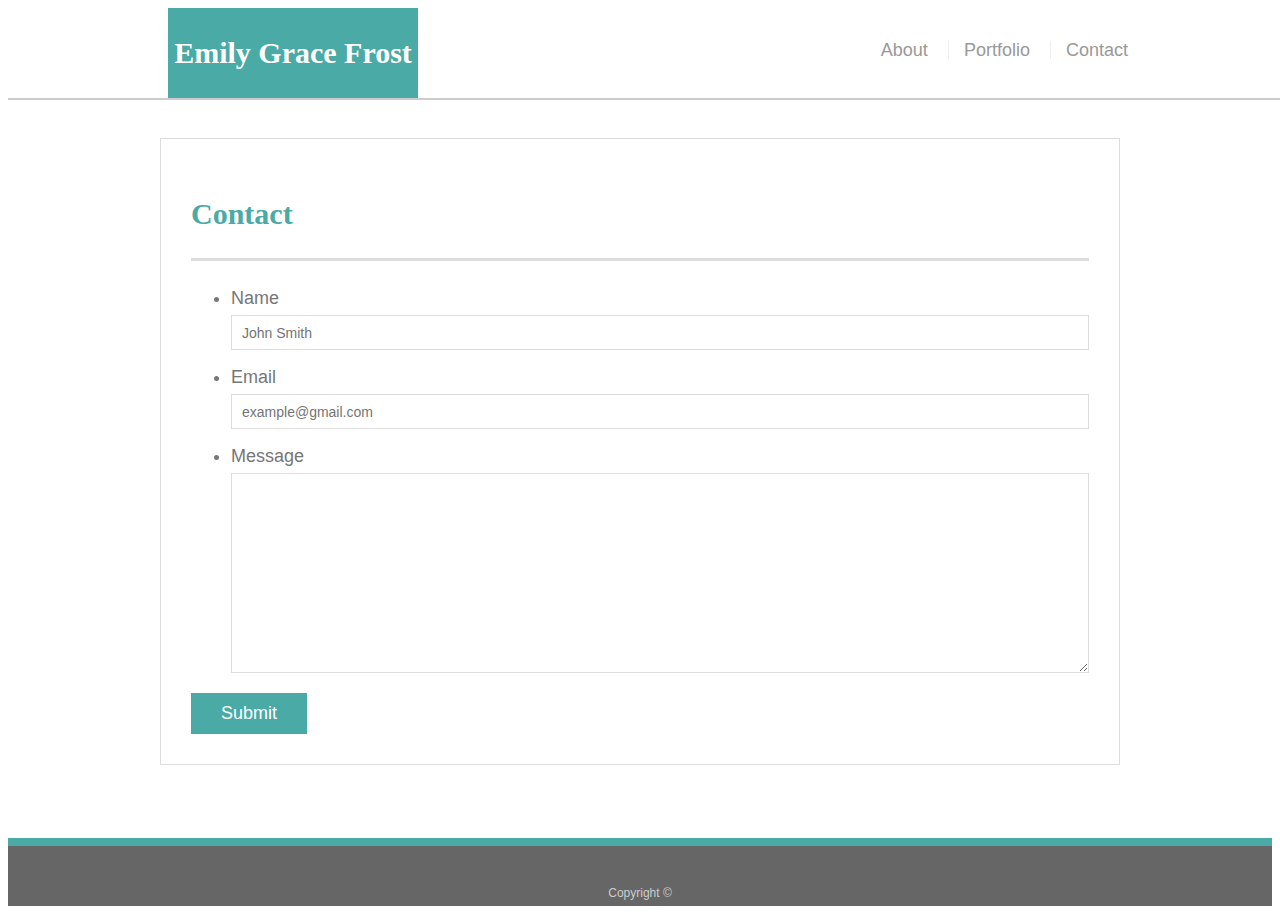
==== contact.html @ 1f9972cb "basic html and css to start" ====
<!doctype html>
<html lang="en-us">

<head>
  <meta charset="UTF-8">
  <title>Contact | Emily Grace Frost </title>
  <meta name="viewport" content="width=device-width, initial-scale=1.0">
  <link rel="stylesheet" type="text/css" href="style.css">
</head>

<body>

  <header id="masthead">
    <div class="container">
      <a href="index.html" id="logo">Emily Grace Frost</a>
      <nav>
        <a href="index.html">About</a>
        <a href="portfolio.html">Portfolio</a>
        <a href="contact.html">Contact</a>
      </nav>
    </div>
  </header>

  <div id="main-container" class="container">
    <section class="main-section">
      <h1>Contact</h1>

      <form id="contact-form">
        <ul>
          <li>
            <label for="name">Name</label>
            <input type="text" id="name" name="name" placeholder="John Smith" required="required">
          </li>
          <li>
            <label for="email">Email</label>
            <input type="email" id="email" name="email" placeholder="example@gmail.com" required="required">
          </li>
          <li>
            <label for="message">Message</label>
            <textarea id="message" name="message" required="required"></textarea>
          </li>
        </ul>
        <input type="submit">
      </form>

    </section>

  </div>

  <footer>
    <div class="container">
      Copyright &copy; 
    </div>
  </footer>
</body>

</html>
---- style.css ----
body {
  font-family: Arial, "Helvetica Neue", Helvetica, sans-serif;
  font-size: 18px;
  line-height: 34px;
  color: #777777;
  background: url("../images/concrete_seamless.png");
}

* {
  box-sizing: border-box;
}

/* general */

.container {
  width: 100%;
  max-width: 960px;
  margin: 0 auto;
  clear: both;
}

h1,
h2,
h3,
p {
  margin-bottom: 20px;
}

p:last-child {
  margin-bottom: 0;
}

h1,
h2,
h3 {
  font-family: Georgia, Times, "Times New Roman", serif;
  font-weight: 700;
  color: #4aaaa5;
}

h1 {
  padding-bottom: 20px;
  font-size: 30px;
  line-height: 49px;
  border-bottom: 3px solid #dddddd;
}

h2,
h3 {
  font-size: 22px;
}

/* header */

#masthead {
  position: fixed;
  z-index: 99;
  width: 100%;
  margin: 0 0 30px;
  overflow: auto;
  color: #ffffff;
  background: #ffffff;
  border-bottom: 2px solid #cccccc;
}

#logo {
  float: left;
  width: 250px;
  height: 90px;
  font-family: Georgia, Times, "Times New Roman", serif;
  font-size: 30px;
  font-weight: 700;
  line-height: 90px;
  color: #ffffff;
  text-align: center;
  text-decoration: none;
  background: #4aaaa5;
}

nav {
  float: right;
  margin-top: 25px;
}

nav a {
  display: inline-block;
  padding-left: 15px;
  margin-left: 15px;
  line-height: 18px;
  color: #999;
  text-decoration: none;
  border-left: 1px solid #efefef;
}

nav a:first-child {
  border-left: 0 none;
}

/* footer */

footer {
  padding: 30px 0;
  clear: both;
  font-size: 12px;
  color: #ffffff;
  color: #cccccc;
  text-align: center;
  background: #666666;
  border-top: 8px solid #4aaaa5;
  height: 50px;
}

h3, h2 {
  padding-bottom: 20px;
  margin-bottom: 15px;
  line-height: 22px;
  border-bottom: 2px solid #eeeeee;
}

/* main */

#main-container {
  padding-top: 130px;
  min-height: calc(100vh - 70px);
}

.main-section {
  float: left;
  width: 100%;
  max-width: 960px;
  padding: 30px;
  margin: 0 0 40px;
  background: #ffffff;
  border: 1px solid #dddddd;
}

/* portfolio page */

.work {
  position: relative;
  float: left;
  width: 274px;
  margin: 20px 0 25px;
  overflow: auto;
}

.work:nth-child(even) {
  margin-right: 40px;
}

.work img {
  width: 100%;
  border: 0 none;
  opacity: 0.8;
}

.work h3 {
  position: absolute;
  bottom: 20px;
  width: 100%;
  padding: 15px;
  margin-bottom: 0;
  font-weight: 300;
  line-height: 30px;
  color: #ffffff;
  text-align: center;
  background: #4aaaa5;
  border-bottom: 0;
}

.auth-image {
  float: left;
  width: 200px;
  height: auto;
  margin-top: 10px;
  margin-right: 25px;
}

/* contact page */

#contact-form ul {
  margin-bottom: 20px;
}

#contact-form li {
  margin-bottom: 10px;
}

label,
input[type=text],
input[type=email],
textarea {
  display: block;
  width: 100%;
}

input[type=text],
input[type=email],
textarea {
  height: 35px;
  padding: 0 10px;
  font-size: 14px;
  border: 1px solid #dddddd;
}

textarea {
  height: 200px;
}

input[type=submit] {
  padding: 10px 30px;
  font-size: 18px;
  color: #ffffff;
  cursor: pointer;
  background: #4aaaa5;
  border: 0 none;
}
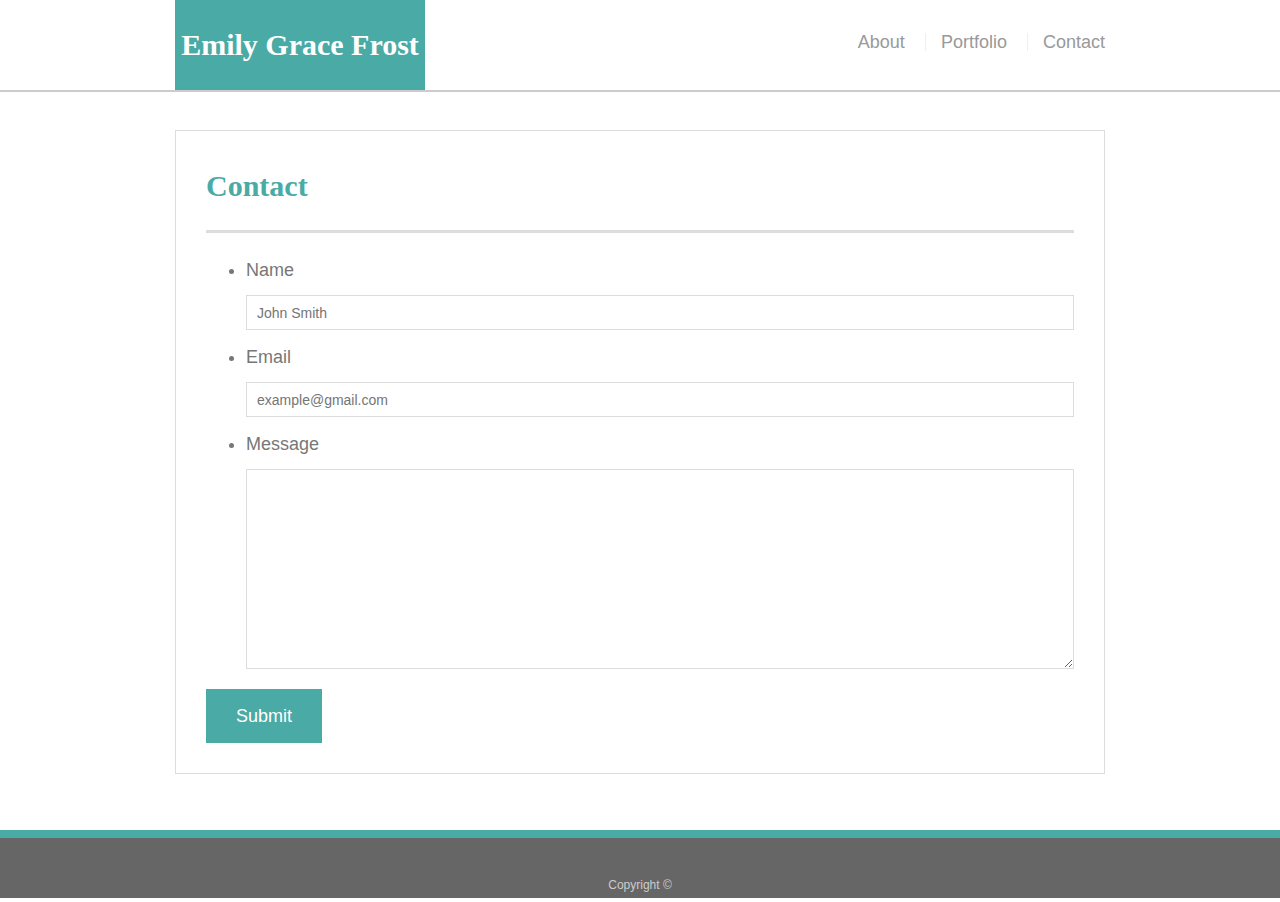
==== commit 19e51bc5: "added portfolio rows and cols" ====
--- a/contact.html
+++ b/contact.html
@@ -5,6 +5,7 @@
   <meta charset="UTF-8">
   <title>Contact | Emily Grace Frost </title>
   <meta name="viewport" content="width=device-width, initial-scale=1.0">
+  <link rel="stylesheet" href="https://stackpath.bootstrapcdn.com/bootstrap/4.3.1/css/bootstrap.min.css" integrity="sha384-ggOyR0iXCbMQv3Xipma34MD+dH/1fQ784/j6cY/iJTQUOhcWr7x9JvoRxT2MZw1T" crossorigin="anonymous">
   <link rel="stylesheet" type="text/css" href="style.css">
 </head>
 
@@ -52,6 +53,9 @@
       Copyright &copy; 
     </div>
   </footer>
+  <script src="https://code.jquery.com/jquery-3.3.1.slim.min.js" integrity="sha384-q8i/X+965DzO0rT7abK41JStQIAqVgRVzpbzo5smXKp4YfRvH+8abtTE1Pi6jizo" crossorigin="anonymous"></script>
+<script src="https://cdnjs.cloudflare.com/ajax/libs/popper.js/1.14.7/umd/popper.min.js" integrity="sha384-UO2eT0CpHqdSJQ6hJty5KVphtPhzWj9WO1clHTMGa3JDZwrnQq4sF86dIHNDz0W1" crossorigin="anonymous"></script>
+<script src="https://stackpath.bootstrapcdn.com/bootstrap/4.3.1/js/bootstrap.min.js" integrity="sha384-JjSmVgyd0p3pXB1rRibZUAYoIIy6OrQ6VrjIEaFf/nJGzIxFDsf4x0xIM+B07jRM" crossorigin="anonymous"></script>
 </body>
 
 </html>
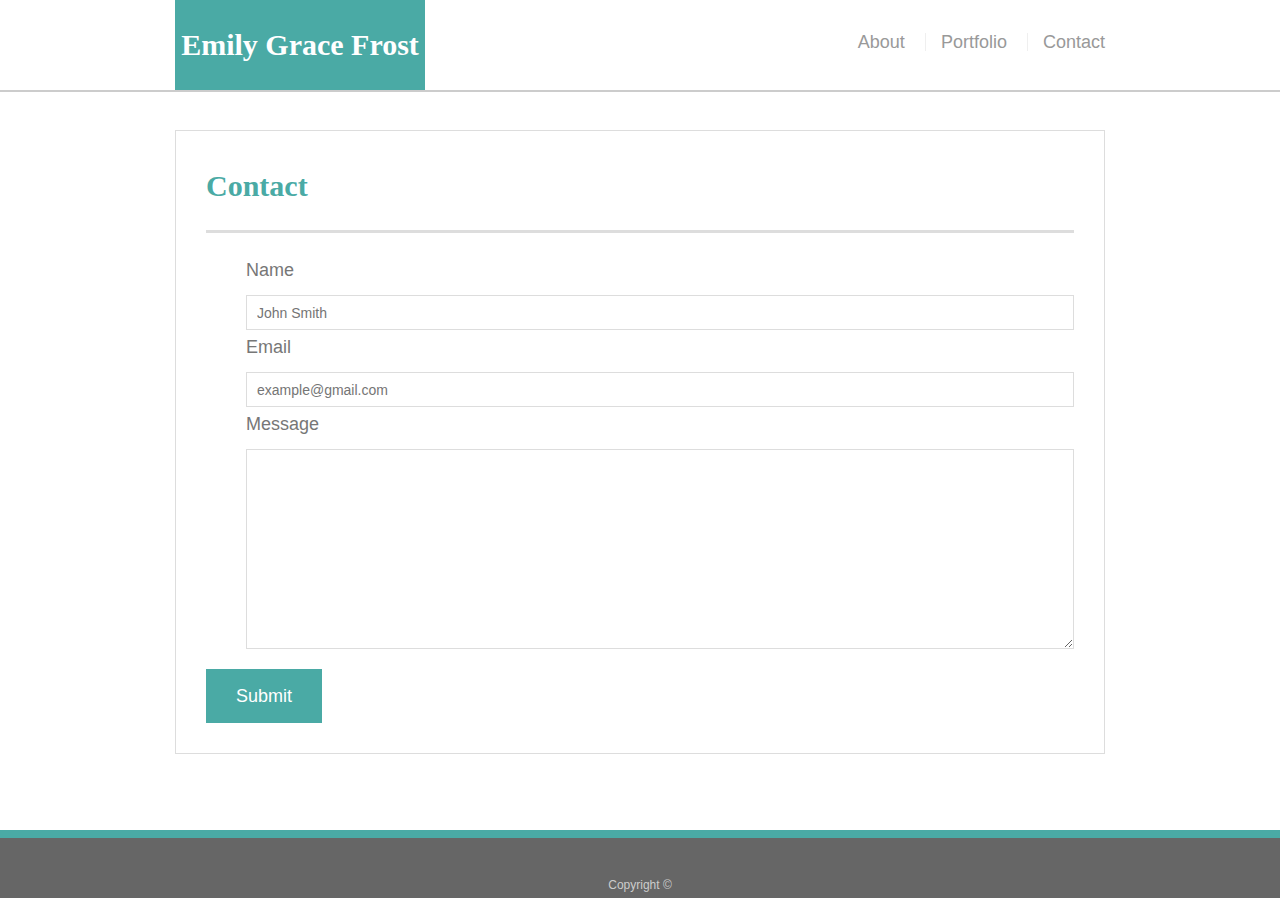
==== commit ab746301: "recreated portfolio spelled correctly put rows and columns in both index and portfolio" ====
--- a/contact.html
+++ b/contact.html
@@ -6,7 +6,7 @@
   <title>Contact | Emily Grace Frost </title>
   <meta name="viewport" content="width=device-width, initial-scale=1.0">
   <link rel="stylesheet" href="https://stackpath.bootstrapcdn.com/bootstrap/4.3.1/css/bootstrap.min.css" integrity="sha384-ggOyR0iXCbMQv3Xipma34MD+dH/1fQ784/j6cY/iJTQUOhcWr7x9JvoRxT2MZw1T" crossorigin="anonymous">
-  <link rel="stylesheet" type="text/css" href="style.css">
+  <link rel="stylesheet" type="text/css" href="assets/style.css">
 </head>
 
 <body>
@@ -28,18 +28,14 @@
 
       <form id="contact-form">
         <ul>
-          <li>
             <label for="name">Name</label>
             <input type="text" id="name" name="name" placeholder="John Smith" required="required">
-          </li>
-          <li>
+         
             <label for="email">Email</label>
             <input type="email" id="email" name="email" placeholder="example@gmail.com" required="required">
-          </li>
-          <li>
+          
             <label for="message">Message</label>
             <textarea id="message" name="message" required="required"></textarea>
-          </li>
         </ul>
         <input type="submit">
       </form>
--- a/assets/style.css
+++ b/assets/style.css
@@ -0,0 +1,217 @@
+body {
+  font-family: Arial, "Helvetica Neue", Helvetica, sans-serif;
+  font-size: 18px;
+  line-height: 34px;
+  color: #777777;
+  background: url("../images/concrete_seamless.png");
+}
+
+* {
+  box-sizing: border-box;
+}
+
+/* general */
+
+.container {
+  width: 100%;
+  max-width: 960px;
+  margin: 0 auto;
+  clear: both;
+}
+
+h1,
+h2,
+h3,
+p {
+  margin-bottom: 20px;
+}
+
+p:last-child {
+  margin-bottom: 0;
+}
+
+h1,
+h2,
+h3 {
+  font-family: Georgia, Times, "Times New Roman", serif;
+  font-weight: 700;
+  color: #4aaaa5;
+}
+
+h1 {
+  padding-bottom: 20px;
+  font-size: 30px;
+  line-height: 49px;
+  border-bottom: 3px solid #dddddd;
+}
+
+h2,
+h3 {
+  font-size: 22px;
+}
+
+/* header */
+
+#masthead {
+  position: fixed;
+  z-index: 99;
+  width: 100%;
+  margin: 0 0 30px;
+  overflow: auto;
+  color: #ffffff;
+  background: #ffffff;
+  border-bottom: 2px solid #cccccc;
+}
+
+#logo {
+  float: left;
+  width: 250px;
+  height: 90px;
+  font-family: Georgia, Times, "Times New Roman", serif;
+  font-size: 30px;
+  font-weight: 700;
+  line-height: 90px;
+  color: #ffffff;
+  text-align: center;
+  text-decoration: none;
+  background: #4aaaa5;
+}
+
+nav {
+  float: right;
+  margin-top: 25px;
+}
+
+nav a {
+  display: inline-block;
+  padding-left: 15px;
+  margin-left: 15px;
+  line-height: 18px;
+  color: #999;
+  text-decoration: none;
+  border-left: 1px solid #efefef;
+}
+
+nav a:first-child {
+  border-left: 0 none;
+}
+
+/* footer */
+
+footer {
+  padding: 30px 0;
+  clear: both;
+  font-size: 12px;
+  color: #ffffff;
+  color: #cccccc;
+  text-align: center;
+  background: #666666;
+  border-top: 8px solid #4aaaa5;
+  height: 50px;
+}
+
+h3, h2 {
+  padding-bottom: 20px;
+  margin-bottom: 15px;
+  line-height: 22px;
+  border-bottom: 2px solid #eeeeee;
+}
+
+/* main */
+
+#main-container {
+  padding-top: 130px;
+  min-height: calc(100vh - 70px);
+}
+
+.main-section {
+  float: left;
+  width: 100%;
+  max-width: 960px;
+  padding: 30px;
+  margin: 0 0 40px;
+  background: #ffffff;
+  border: 1px solid #dddddd;
+}
+
+/* portfolio page */
+
+.work {
+  position: relative;
+  float: left;
+  width: 274px;
+  margin: 20px 0 25px;
+  overflow: auto;
+}
+
+.work:nth-child(even) {
+  margin-right: 40px;
+}
+
+.work img {
+  width: 100%;
+  border: 0 none;
+  opacity: 0.8;
+}
+
+.work h3 {
+  position: absolute;
+  bottom: 20px;
+  width: 100%;
+  padding: 15px;
+  margin-bottom: 0;
+  font-weight: 300;
+  line-height: 30px;
+  color: #ffffff;
+  text-align: center;
+  background: #4aaaa5;
+  border-bottom: 0;
+}
+
+.auth-image {
+  float: left;
+  width: 200px;
+  height: auto;
+  margin-top: 10px;
+  margin-right: 25px;
+}
+
+/* contact page */
+
+#contact-form ul {
+  margin-bottom: 20px;
+}
+
+#contact-form li {
+  margin-bottom: 10px;
+}
+
+label,
+input[type=text],
+input[type=email],
+textarea {
+  display: block;
+  width: 100%;
+}
+
+input[type=text],
+input[type=email],
+textarea {
+  height: 35px;
+  padding: 0 10px;
+  font-size: 14px;
+  border: 1px solid #dddddd;
+}
+
+textarea {
+  height: 200px;
+}
+
+input[type=submit] {
+  padding: 10px 30px;
+  font-size: 18px;
+  color: #ffffff;
+  cursor: pointer;
+  background: #4aaaa5;
+  border: 0 none;
+}
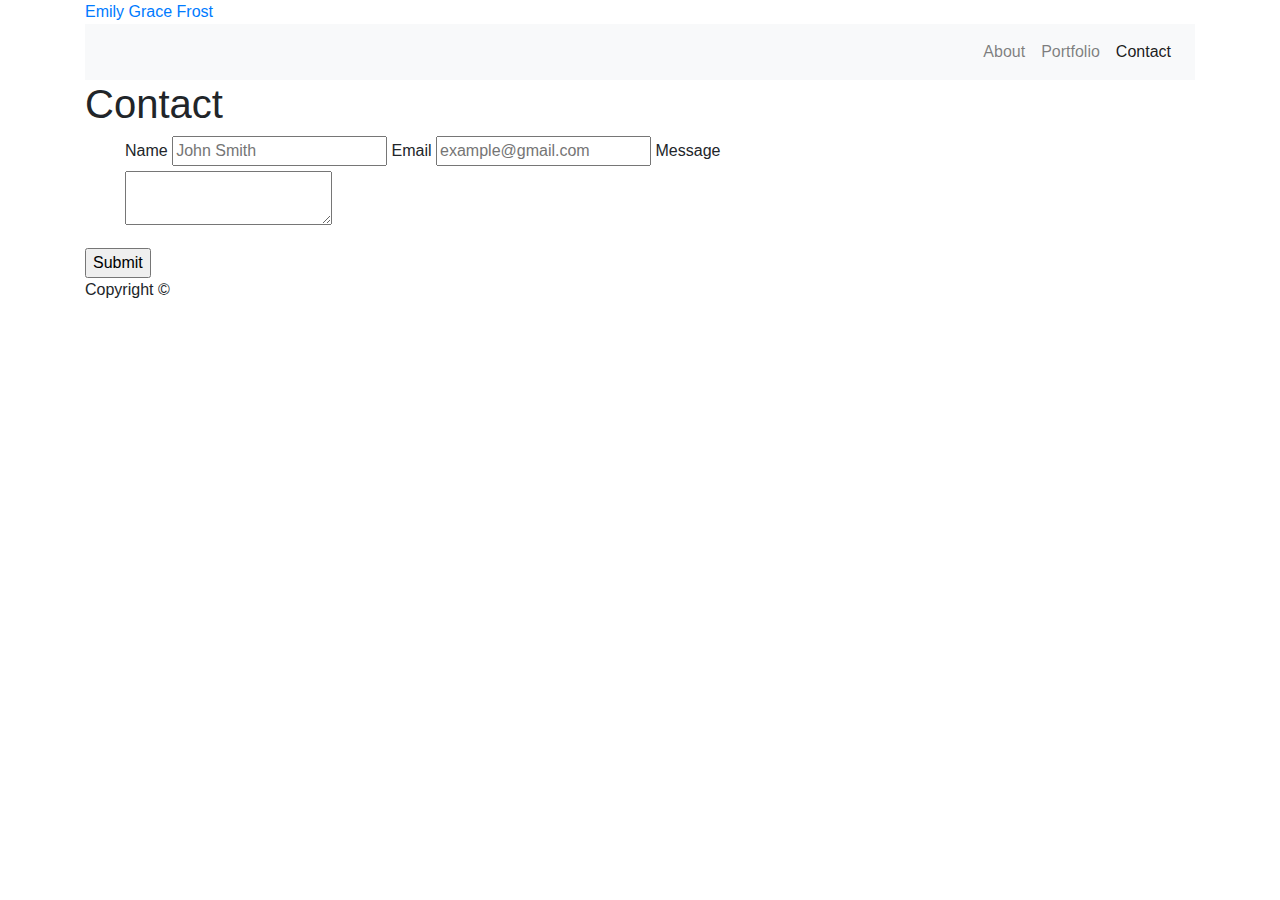
==== commit 657e92dc: "added just-right nav bar and initial rows and columns site wide" ====
--- a/contact.html
+++ b/contact.html
@@ -5,8 +5,10 @@
   <meta charset="UTF-8">
   <title>Contact | Emily Grace Frost </title>
   <meta name="viewport" content="width=device-width, initial-scale=1.0">
-  <link rel="stylesheet" href="https://stackpath.bootstrapcdn.com/bootstrap/4.3.1/css/bootstrap.min.css" integrity="sha384-ggOyR0iXCbMQv3Xipma34MD+dH/1fQ784/j6cY/iJTQUOhcWr7x9JvoRxT2MZw1T" crossorigin="anonymous">
-  <link rel="stylesheet" type="text/css" href="assets/style.css">
+  <link rel="stylesheet" href="https://stackpath.bootstrapcdn.com/bootstrap/4.3.1/css/bootstrap.min.css"
+    integrity="sha384-ggOyR0iXCbMQv3Xipma34MD+dH/1fQ784/j6cY/iJTQUOhcWr7x9JvoRxT2MZw1T" crossorigin="anonymous">
+    <link rel="stylesheet" type="text/css" href="assets/style.css">
+    
 </head>
 
 <body>
@@ -14,44 +16,65 @@
   <header id="masthead">
     <div class="container">
       <a href="index.html" id="logo">Emily Grace Frost</a>
-      <nav>
-        <a href="index.html">About</a>
-        <a href="portfolio.html">Portfolio</a>
-        <a href="contact.html">Contact</a>
+      <nav class="navbar navbar-expand-sm navbar-light bg-light">
+        <button class="navbar-toggler" type="button" data-toggle="collapse" data-target="#navbarNavAltMarkup"
+          aria-controls="navbarNavAltMarkup" aria-expanded="false" aria-label="Toggle navigation">
+          <span class="navbar-toggler-icon"></span>
+        </button>
+        <div class="collapse navbar-collapse" id="navbarNavAltMarkup">
+          <div class="navbar-nav">
+            <a class="nav-item nav-link" href="index.html">About</a>
+            <a class="nav-item nav-link" href="portfolio.html">Portfolio</a>
+            <a class="nav-item nav-link active" href="contact.html">Contact<span class="sr-only">(current)</span></a>
+          </div>
+        </div>
       </nav>
     </div>
   </header>
 
   <div id="main-container" class="container">
-    <section class="main-section">
-      <h1>Contact</h1>
+    <div class="row">
+      <section class="main-section col-md-10 col-12">
+        <div class="row">
+          <div class="col-md-12">
+            <h1>Contact</h1>
+          </div>
+        </div>
+        <div class="row">
+          <div class="col-md-10 col-12">
+            <form id="contact-form">
+              <ul>
+                <label for="name">Name</label>
+                <input type="text" id="name" name="name" placeholder="John Smith" required="required">
 
-      <form id="contact-form">
-        <ul>
-            <label for="name">Name</label>
-            <input type="text" id="name" name="name" placeholder="John Smith" required="required">
-         
-            <label for="email">Email</label>
-            <input type="email" id="email" name="email" placeholder="example@gmail.com" required="required">
-          
-            <label for="message">Message</label>
-            <textarea id="message" name="message" required="required"></textarea>
-        </ul>
-        <input type="submit">
-      </form>
+                <label for="email">Email</label>
+                <input type="email" id="email" name="email" placeholder="example@gmail.com" required="required">
 
-    </section>
-
+                <label for="message">Message</label>
+                <textarea id="message" name="message" required="required"></textarea>
+              </ul>
+              <input type="submit">
+            </form>
+          </div>
+        </div>
+      </section>
+    </div>
   </div>
 
   <footer>
     <div class="container">
-      Copyright &copy; 
+      Copyright &copy;
     </div>
   </footer>
-  <script src="https://code.jquery.com/jquery-3.3.1.slim.min.js" integrity="sha384-q8i/X+965DzO0rT7abK41JStQIAqVgRVzpbzo5smXKp4YfRvH+8abtTE1Pi6jizo" crossorigin="anonymous"></script>
-<script src="https://cdnjs.cloudflare.com/ajax/libs/popper.js/1.14.7/umd/popper.min.js" integrity="sha384-UO2eT0CpHqdSJQ6hJty5KVphtPhzWj9WO1clHTMGa3JDZwrnQq4sF86dIHNDz0W1" crossorigin="anonymous"></script>
-<script src="https://stackpath.bootstrapcdn.com/bootstrap/4.3.1/js/bootstrap.min.js" integrity="sha384-JjSmVgyd0p3pXB1rRibZUAYoIIy6OrQ6VrjIEaFf/nJGzIxFDsf4x0xIM+B07jRM" crossorigin="anonymous"></script>
+  <script src="https://code.jquery.com/jquery-3.3.1.slim.min.js"
+    integrity="sha384-q8i/X+965DzO0rT7abK41JStQIAqVgRVzpbzo5smXKp4YfRvH+8abtTE1Pi6jizo"
+    crossorigin="anonymous"></script>
+  <script src="https://cdnjs.cloudflare.com/ajax/libs/popper.js/1.14.7/umd/popper.min.js"
+    integrity="sha384-UO2eT0CpHqdSJQ6hJty5KVphtPhzWj9WO1clHTMGa3JDZwrnQq4sF86dIHNDz0W1"
+    crossorigin="anonymous"></script>
+  <script src="https://stackpath.bootstrapcdn.com/bootstrap/4.3.1/js/bootstrap.min.js"
+    integrity="sha384-JjSmVgyd0p3pXB1rRibZUAYoIIy6OrQ6VrjIEaFf/nJGzIxFDsf4x0xIM+B07jRM"
+    crossorigin="anonymous"></script>
 </body>
 
-</html>
+</html>--- a/assets/style.css
+++ b/assets/style.css
@@ -1,4 +1,39 @@
-body {
+
+
+
+
+.navbar-nav {
+  margin-left: auto;
+}
+
+.navbar-toggler {
+  margin-left: auto;
+}
+
+
+
+
+
+
+
+
+
+
+
+
+
+
+
+
+
+
+
+
+
+
+
+
+/* body {
   font-family: Arial, "Helvetica Neue", Helvetica, sans-serif;
   font-size: 18px;
   line-height: 34px;
@@ -11,7 +46,7 @@
 }
 
 /* general */
-
+/* 
 .container {
   width: 100%;
   max-width: 960px;
@@ -51,7 +86,7 @@
 }
 
 /* header */
-
+/* 
 #masthead {
   position: fixed;
   z-index: 99;
@@ -94,10 +129,10 @@
 
 nav a:first-child {
   border-left: 0 none;
-}
+} */
 
 /* footer */
-
+/* 
 footer {
   padding: 30px 0;
   clear: both;
@@ -115,11 +150,11 @@
   margin-bottom: 15px;
   line-height: 22px;
   border-bottom: 2px solid #eeeeee;
-}
+} */
 
 /* main */
 
-#main-container {
+/* #main-container {
   padding-top: 130px;
   min-height: calc(100vh - 70px);
 }
@@ -132,10 +167,10 @@
   margin: 0 0 40px;
   background: #ffffff;
   border: 1px solid #dddddd;
-}
+} */
 
 /* portfolio page */
-
+/* 
 .work {
   position: relative;
   float: left;
@@ -166,18 +201,18 @@
   text-align: center;
   background: #4aaaa5;
   border-bottom: 0;
-}
-
+} */
+/* 
 .auth-image {
   float: left;
   width: 200px;
   height: auto;
   margin-top: 10px;
   margin-right: 25px;
-}
+} */
 
 /* contact page */
-
+/* 
 #contact-form ul {
   margin-bottom: 20px;
 }
@@ -201,8 +236,8 @@
   padding: 0 10px;
   font-size: 14px;
   border: 1px solid #dddddd;
-}
-
+} */
+/* 
 textarea {
   height: 200px;
 }
@@ -214,4 +249,4 @@
   cursor: pointer;
   background: #4aaaa5;
   border: 0 none;
-}
+} */ 
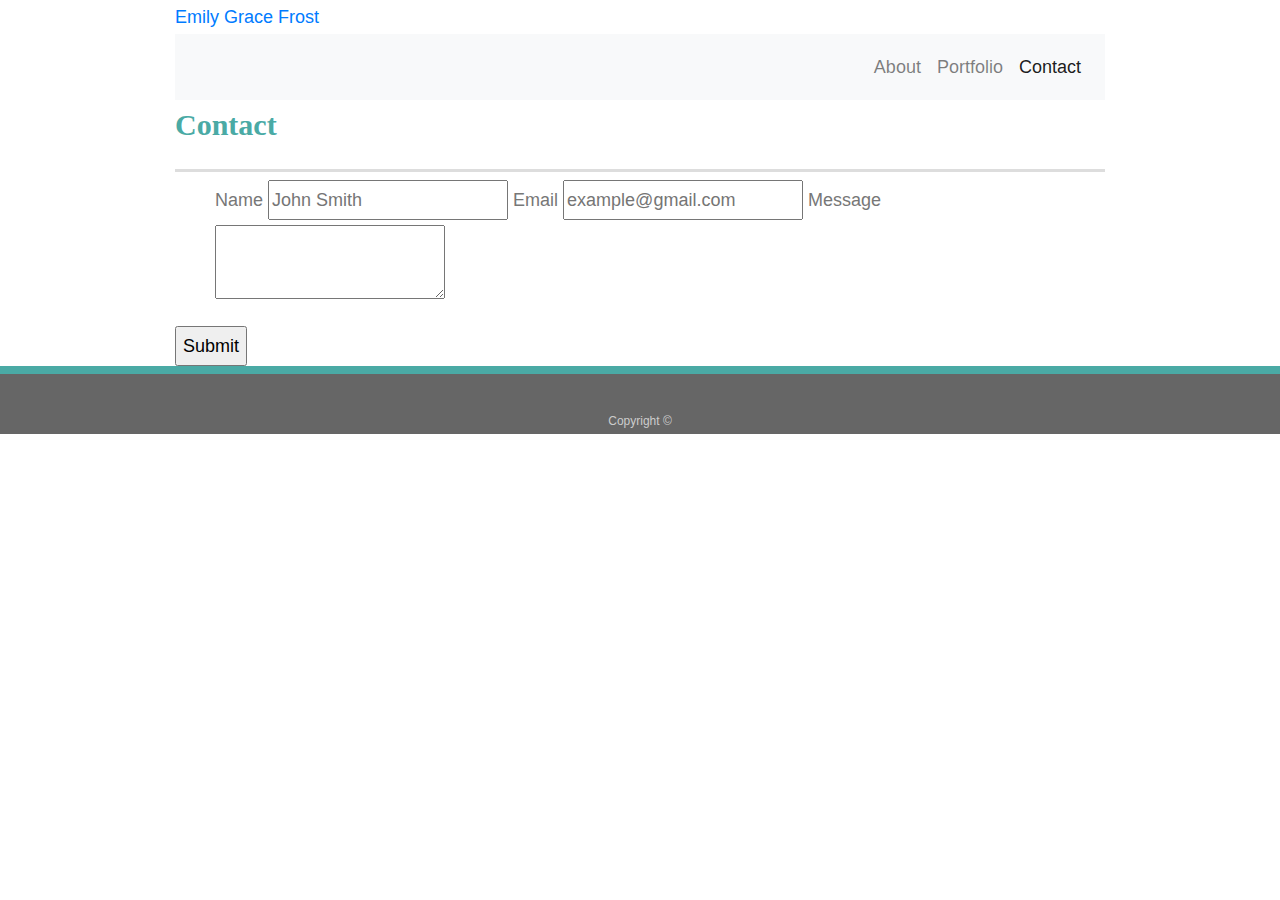
==== commit 52e86e25: "adjusting rows and comlumns and experimenting with CSS" ====
--- a/contact.html
+++ b/contact.html
@@ -7,8 +7,8 @@
   <meta name="viewport" content="width=device-width, initial-scale=1.0">
   <link rel="stylesheet" href="https://stackpath.bootstrapcdn.com/bootstrap/4.3.1/css/bootstrap.min.css"
     integrity="sha384-ggOyR0iXCbMQv3Xipma34MD+dH/1fQ784/j6cY/iJTQUOhcWr7x9JvoRxT2MZw1T" crossorigin="anonymous">
-    <link rel="stylesheet" type="text/css" href="assets/style.css">
-    
+  <link rel="stylesheet" type="text/css" href="assets/style.css">
+
 </head>
 
 <body>
@@ -33,13 +33,15 @@
   </header>
 
   <div id="main-container" class="container">
+    <!-- top row for the 'contact' header  -->
     <div class="row">
-      <section class="main-section col-md-10 col-12">
+      <section class="main-section col-12 col-med-10">
         <div class="row">
           <div class="col-md-12">
             <h1>Contact</h1>
           </div>
         </div>
+        <!-- master row for contact form-->
         <div class="row">
           <div class="col-md-10 col-12">
             <form id="contact-form">
@@ -57,8 +59,10 @@
             </form>
           </div>
         </div>
-      </section>
     </div>
+  </div>
+  </section>
+  </div>
   </div>
 
   <footer>
--- a/assets/style.css
+++ b/assets/style.css
@@ -1,69 +1,3 @@
-
-
-
-
-.navbar-nav {
-  margin-left: auto;
-}
-
-.navbar-toggler {
-  margin-left: auto;
-}
-
-
-
-
-
-
-
-
-
-
-
-
-
-
-
-
-
-
-
-
-
-
-
-
-/* body {
-  font-family: Arial, "Helvetica Neue", Helvetica, sans-serif;
-  font-size: 18px;
-  line-height: 34px;
-  color: #777777;
-  background: url("../images/concrete_seamless.png");
-}
-
-* {
-  box-sizing: border-box;
-}
-
-/* general */
-/* 
-.container {
-  width: 100%;
-  max-width: 960px;
-  margin: 0 auto;
-  clear: both;
-}
-
-h1,
-h2,
-h3,
-p {
-  margin-bottom: 20px;
-}
-
-p:last-child {
-  margin-bottom: 0;
-}
 
 h1,
 h2,
@@ -79,6 +13,85 @@
   line-height: 49px;
   border-bottom: 3px solid #dddddd;
 }
+
+/*nav bar*/
+
+.navbar-nav {
+  margin-left: auto;
+}
+
+.navbar-toggler {
+  margin-left: auto;
+}
+
+/* general */
+
+body {
+  font-family: Arial, "Helvetica Neue", Helvetica, sans-serif;
+  font-size: 18px;
+  line-height: 34px;
+  color: #777777;
+  background: url("../images/concrete_seamless.png");
+}
+
+.container {
+  width: 100%;
+  max-width: 960px;
+  margin: 0 auto;
+  clear: both;
+}
+
+
+
+
+
+/* footer */
+
+footer {
+  padding: 30px 0;
+  clear: both;
+  font-size: 12px;
+  color: #ffffff;
+  color: #cccccc;
+  text-align: center;
+  background: #666666;
+  border-top: 8px solid #4aaaa5;
+  height: 50px;
+  display: flex;
+  flex-direction: column;
+}
+
+
+
+
+
+
+
+
+
+
+
+/* 
+* {
+  box-sizing: border-box;
+} */
+
+
+/* 
+
+
+h1,
+h2,
+h3,
+p {
+  margin-bottom: 20px;
+}
+
+p:last-child {
+  margin-bottom: 0;
+}
+
+
 
 h2,
 h3 {
@@ -131,19 +144,7 @@
   border-left: 0 none;
 } */
 
-/* footer */
-/* 
-footer {
-  padding: 30px 0;
-  clear: both;
-  font-size: 12px;
-  color: #ffffff;
-  color: #cccccc;
-  text-align: center;
-  background: #666666;
-  border-top: 8px solid #4aaaa5;
-  height: 50px;
-}
+/*
 
 h3, h2 {
   padding-bottom: 20px;
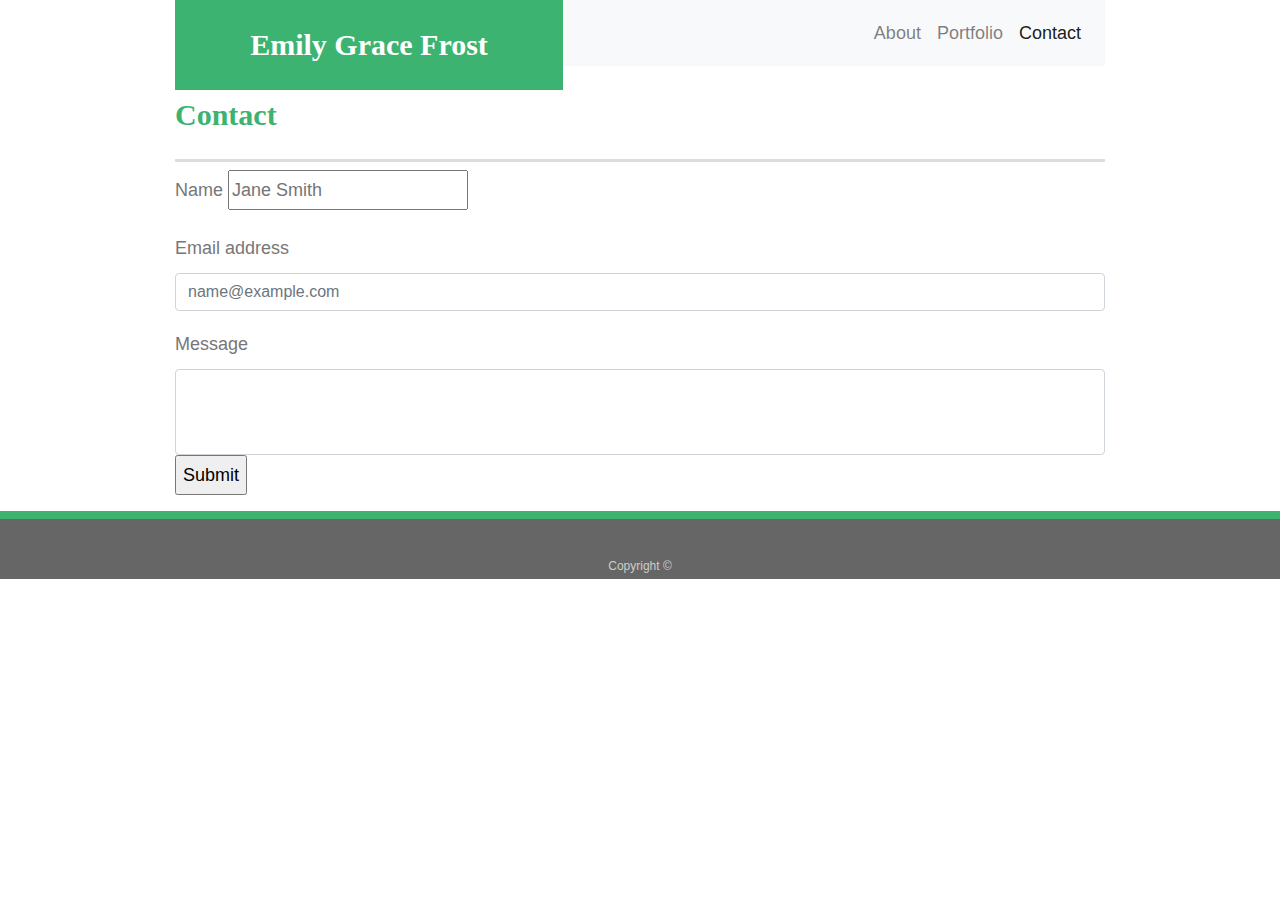
==== commit 78318b76: "changed color, updated name, replaced cat photo" ====
--- a/contact.html
+++ b/contact.html
@@ -41,24 +41,22 @@
             <h1>Contact</h1>
           </div>
         </div>
-        <!-- master row for contact form-->
-        <div class="row">
-          <div class="col-md-10 col-12">
-            <form id="contact-form">
-              <ul>
-                <label for="name">Name</label>
-                <input type="text" id="name" name="name" placeholder="John Smith" required="required">
-
-                <label for="email">Email</label>
-                <input type="email" id="email" name="email" placeholder="example@gmail.com" required="required">
-
-                <label for="message">Message</label>
-                <textarea id="message" name="message" required="required"></textarea>
+        <form>
+          <div class="form-group">
+            <label for="name">Name</label>
+            <input type="text" id="name" name="name" placeholder="Jane Smith" required="required">
+          </div>
+          <div class="form-group">
+            <label for="exampleFormControlInput1">Email address</label>
+            <input type="email" class="form-control" id="exampleFormControlInput1" placeholder="name@example.com">
+          </div>
+          <div class="form-group">
+            <label for="exampleFormControlSelect2">Message</label>
+            <select multiple class="form-control" id="exampleFormControlSelect2">
               </ul>
               <input type="submit">
-            </form>
-          </div>
-        </div>
+          </select>
+        </form>
     </div>
   </div>
   </section>
--- a/assets/style.css
+++ b/assets/style.css
@@ -1,10 +1,31 @@
+#logo {
+  float: left;
+  width: 388px;
+  height: 90px;
+  font-family: Georgia, Times, "Times New Roman", serif;
+  font-size: 30px;
+  font-weight: 700;
+  line-height: 90px;
+  color: #ffffff;
+  text-align: center;
+  text-decoration: none;
+  background: #3CB371;
+}
+
+.img-fluid {
+  max-width: 100%;
+  float: left;
+  height: auto;
+  margin-top: 10px;
+  margin-right: 25px;
+}
 
 h1,
 h2,
 h3 {
   font-family: Georgia, Times, "Times New Roman", serif;
   font-weight: 700;
-  color: #4aaaa5;
+  color: #3CB371;
 }
 
 h1 {
@@ -55,7 +76,7 @@
   color: #cccccc;
   text-align: center;
   background: #666666;
-  border-top: 8px solid #4aaaa5;
+  border-top: 8px solid #3CB371;
   height: 50px;
   display: flex;
   flex-direction: column;
@@ -100,30 +121,9 @@
 
 /* header */
 /* 
-#masthead {
-  position: fixed;
-  z-index: 99;
-  width: 100%;
-  margin: 0 0 30px;
-  overflow: auto;
-  color: #ffffff;
-  background: #ffffff;
-  border-bottom: 2px solid #cccccc;
-}
-
-#logo {
-  float: left;
-  width: 250px;
-  height: 90px;
-  font-family: Georgia, Times, "Times New Roman", serif;
-  font-size: 30px;
-  font-weight: 700;
-  line-height: 90px;
-  color: #ffffff;
-  text-align: center;
-  text-decoration: none;
-  background: #4aaaa5;
-}
+
+
+
 
 nav {
   float: right;
@@ -204,12 +204,7 @@
   border-bottom: 0;
 } */
 /* 
-.auth-image {
-  float: left;
-  width: 200px;
-  height: auto;
-  margin-top: 10px;
-  margin-right: 25px;
+
 } */
 
 /* contact page */
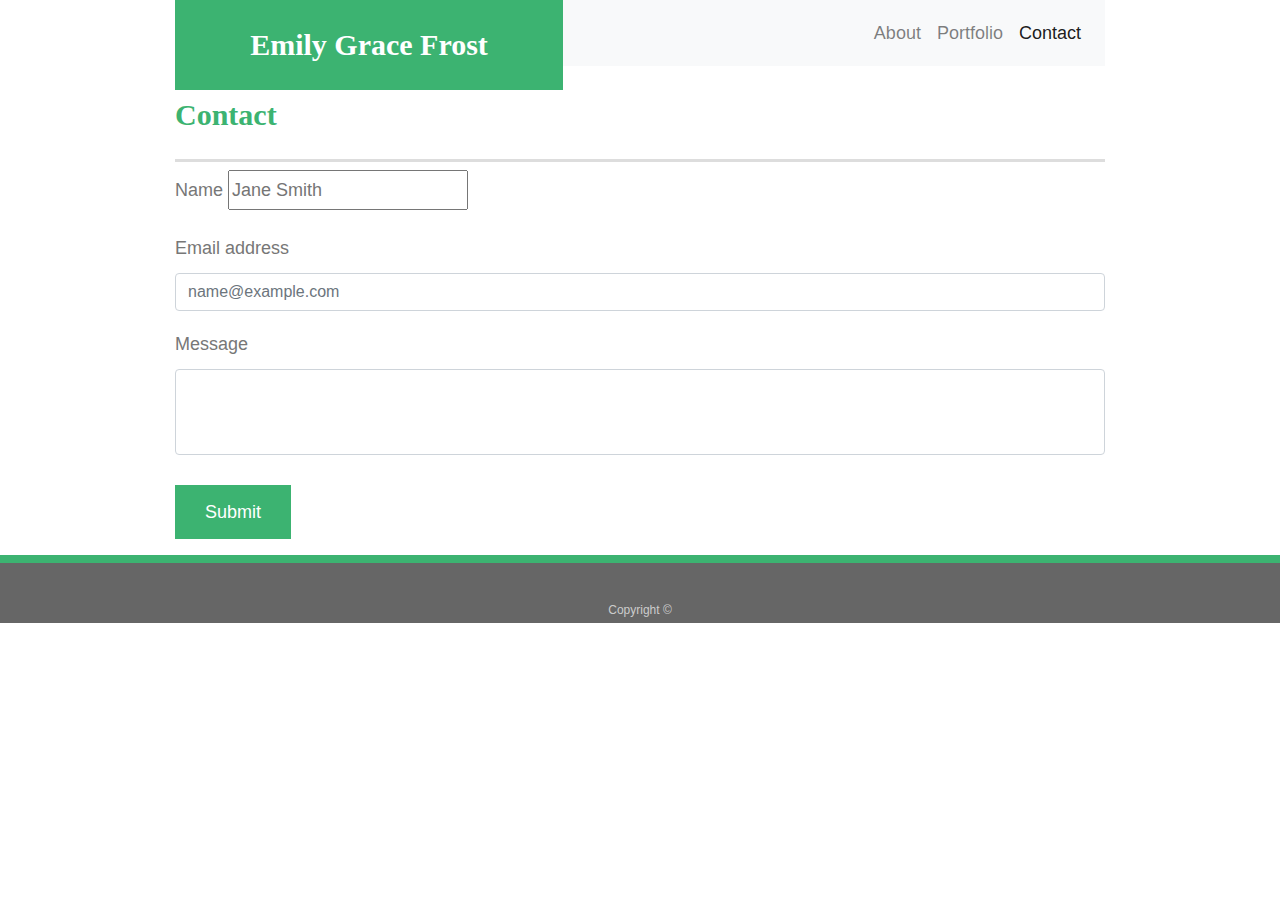
==== commit 7ae45eaa: "trouble with sticky footer on contact page" ====
--- a/contact.html
+++ b/contact.html
@@ -55,19 +55,20 @@
             <select multiple class="form-control" id="exampleFormControlSelect2">
               </ul>
               <input type="submit">
-          </select>
+          </div>
         </form>
+      </section>
     </div>
   </div>
-  </section>
-  </div>
-  </div>
+     
+  
 
   <footer>
     <div class="container">
       Copyright &copy;
     </div>
   </footer>
+  
   <script src="https://code.jquery.com/jquery-3.3.1.slim.min.js"
     integrity="sha384-q8i/X+965DzO0rT7abK41JStQIAqVgRVzpbzo5smXKp4YfRvH+8abtTE1Pi6jizo"
     crossorigin="anonymous"></script>
--- a/assets/style.css
+++ b/assets/style.css
@@ -82,11 +82,24 @@
   flex-direction: column;
 }
 
-
-
-
-
-
+input[type=submit] {
+  margin-top: 30px;
+  padding: 10px 30px;
+  font-size: 18px;
+  color: #ffffff;
+  cursor: pointer;
+  background: #3CB371;
+  border: 0 none;
+
+}
+
+h3, h2 {
+  padding-bottom: 20px;
+  margin-bottom: 15px;
+  line-height: 22px;
+  border-bottom: 2px solid #eeeeee;
+
+}
 
 
 
@@ -234,15 +247,7 @@
   border: 1px solid #dddddd;
 } */
 /* 
-textarea {
+textarea 
   height: 200px;
-}
-
-input[type=submit] {
-  padding: 10px 30px;
-  font-size: 18px;
-  color: #ffffff;
-  cursor: pointer;
-  background: #4aaaa5;
-  border: 0 none;
-} */ 
+
+
